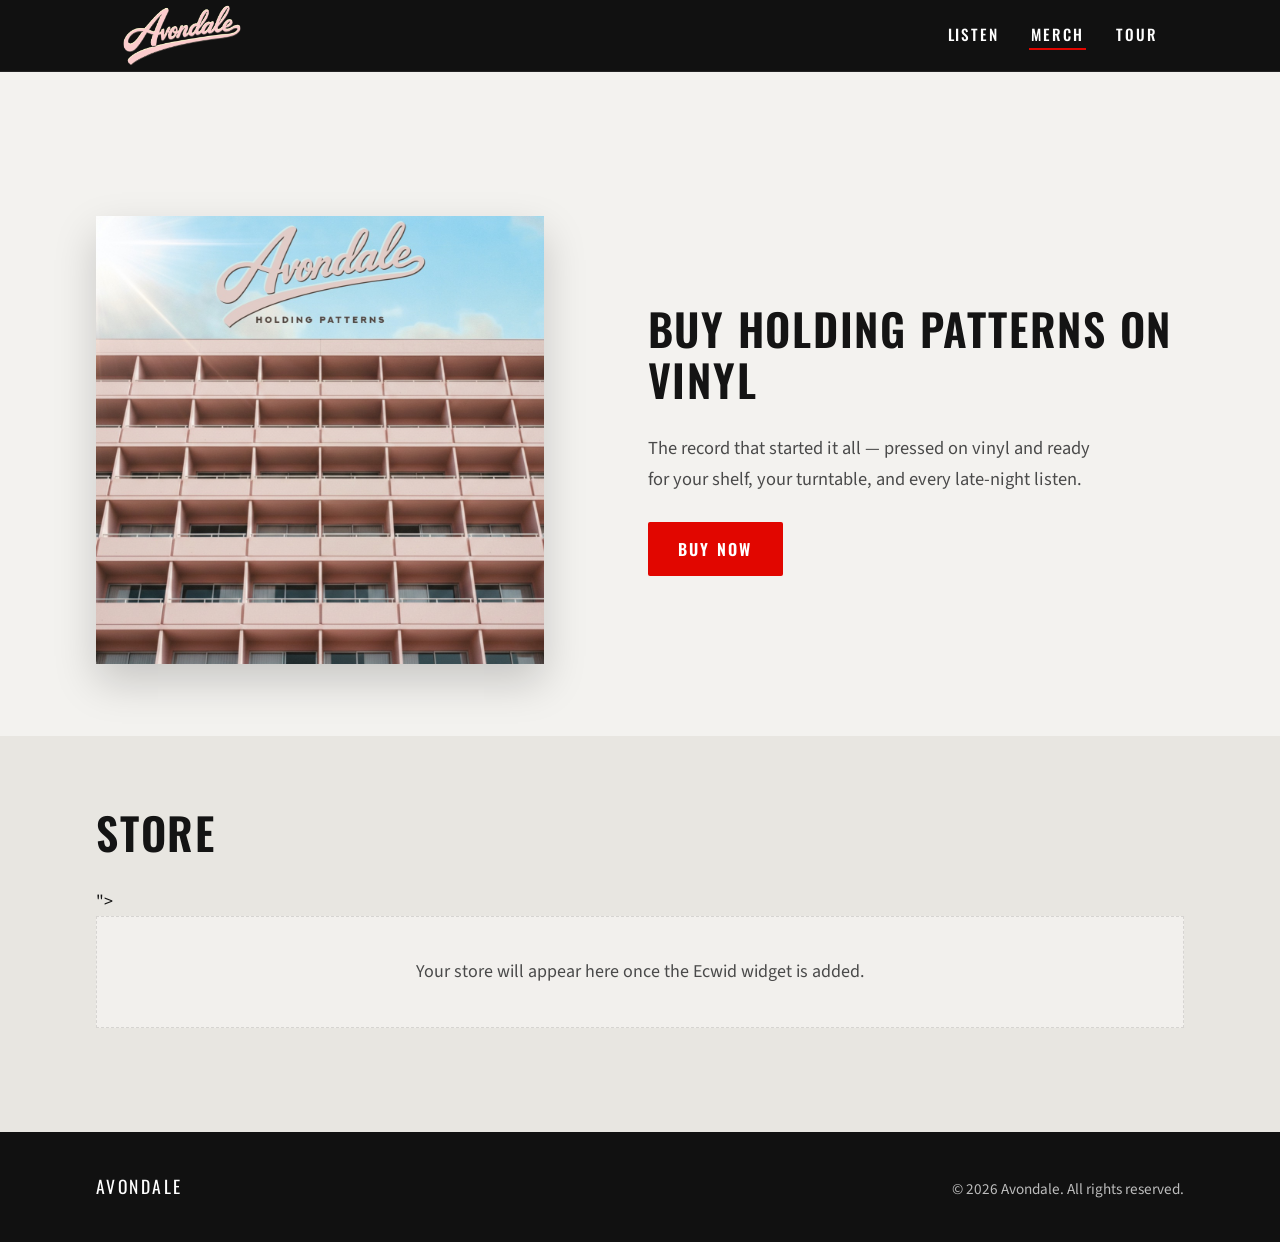
==== merch.html @ c60215fb "Add files via upload" ====
<!DOCTYPE html>
<html lang="en">
<head>
  <meta charset="UTF-8">
  <meta name="viewport" content="width=device-width, initial-scale=1.0">
  <meta name="description" content="Buy Holding Patterns on vinyl and shop official Avondale merch.">
  <title>Merch — Avondale</title>
  <link rel="preconnect" href="https://fonts.googleapis.com">
  <link rel="preconnect" href="https://fonts.gstatic.com" crossorigin>
  <link href="https://fonts.googleapis.com/css2?family=Oswald:wght@500;600&family=Source+Sans+3:wght@400;600&display=swap" rel="stylesheet">
  <link rel="stylesheet" href="css/styles.css">
</head>
<body class="page-merch">

  <!-- Same navigation pattern as the homepage -->
  <header class="site-header site-header--solid" id="top">
    <div class="nav-inner">
      <a class="logo-link" href="index.html" aria-label="Avondale — Home">
        <!-- REPLACE: images/logo.png with your band logo -->
        <img
          class="logo"
          src="images/logo.png"
          alt="Avondale"
          width="160"
          height="48"
        >
      </a>

      <button
        class="menu-toggle"
        type="button"
        aria-expanded="false"
        aria-controls="primary-nav"
        aria-label="Open menu"
      >
        <span class="menu-toggle-bar" aria-hidden="true"></span>
        <span class="menu-toggle-bar" aria-hidden="true"></span>
        <span class="menu-toggle-bar" aria-hidden="true"></span>
      </button>

      <nav class="primary-nav" id="primary-nav" aria-label="Primary">
        <ul class="nav-list">
          <li>
            <a
              class="nav-link"
              data-link="listen"
              href="#"
              target="_blank"
              rel="noopener noreferrer"
            >Listen</a>
          </li>
          <li>
            <a class="nav-link" href="merch.html" aria-current="page">Merch</a>
          </li>
          <li>
            <a class="nav-link" href="index.html#tour">Tour</a>
          </li>
        </ul>
      </nav>
    </div>
  </header>

  <main>

    <!-- =========================================================
         MERCH HERO / ALBUM FEATURE
         ========================================================= -->
    <section class="section merch-feature" aria-labelledby="merch-heading">
      <div class="section-inner merch-feature-inner">

        <!--
          ALBUM ART PLACEHOLDER
          Replace images/holding-patterns.jpg with your album cover.
          Keep the filename the same, or update the src below.
        -->
        <img
          class="album-art"
          src="images/holding-patterns.jpg"
          alt="Holding Patterns album cover"
          width="800"
          height="800"
          loading="lazy"
        >

        <div class="merch-copy">
          <h1 class="section-title" id="merch-heading">Buy Holding Patterns on Vinyl</h1>
          <p class="merch-text">
            The record that started it all — pressed on vinyl and ready for your shelf,
            your turntable, and every late-night listen.
          </p>
          <!-- Smooth-scrolls down to the store section -->
          <a class="btn" href="#store">Buy Now</a>
        </div>

      </div>
    </section>

    <!-- =========================================================
         STORE
         Paste your Ecwid (or other) store widget inside #store-widget.
         ========================================================= -->
    <section class="section store" id="store" aria-labelledby="store-heading">
      <div class="section-inner">
        <h2 class="section-title" id="store-heading">Store</h2>

        <!--
          ECWID WIDGET PLACEHOLDER
          ---------------------------------------------------------
          1. Log in to your Ecwid account and copy the store embed code.
          2. Paste that code INSIDE the <div id="store-widget"> below,
             replacing the comment that says "Paste Ecwid widget here".
          3. Save this file and refresh the page.
          ---------------------------------------------------------
          Do not put the widget code anywhere else on the page.
        -->
        <div id="<div id="my-store-139529005"></div>
        <div>
        <script data-cfasync="false" type="text/javascript" src="https://app.ecwid.com/script.js?139529005&data_platform=code&data_date=2026-07-20" charset="utf-8"></script><script type="text/javascript"> xProductBrowser("categoriesPerRow=3","views=grid(20,3) list(60) table(60)","categoryView=grid","searchView=list","id=my-store-139529005");</script>
        </div>">
          <!-- Paste Ecwid widget here -->
          <p class="store-placeholder">
            Your store will appear here once the Ecwid widget is added.
          </p>
        </div>

      </div>
    </section>

  </main>

  <footer class="site-footer">
    <div class="section-inner footer-inner">
      <p class="footer-brand">Avondale</p>
      <p class="footer-copy">&copy; <span id="year"></span> Avondale. All rights reserved.</p>
    </div>
  </footer>

  <script src="js/data-loader.js" defer></script>
  <script src="js/script.js" defer></script>
</body>
</html>
---- css/styles.css ----
/* =========================================================
   Avondale — Site Styles
   Plain CSS only. Organized by section.
   ========================================================= */

/* --- CSS VARIABLES --- */
:root {
  --background: #f3f2ef;
  --background-alt: #e8e6e1;
  --text: #141414;
  --text-muted: #4a4a4a;
  --accent: #e10600;
  --accent-hover: #b50500;
  --header-text: #ffffff;
  --overlay: rgba(0, 0, 0, 0.45);
  --border: rgba(20, 20, 20, 0.12);
  --spacing: 1.5rem;
  --spacing-lg: 4.5rem;
  --max-width: 68rem;
  --nav-height: 4.5rem;
  --font-display: "Oswald", "Arial Narrow", sans-serif;
  --font-body: "Source Sans 3", "Segoe UI", sans-serif;
  --transition: 0.25s ease;
}

/* --- BASE --- */
*, *::before, *::after { box-sizing: border-box; }

html { scroll-behavior: smooth; }

body {
  margin: 0;
  font-family: var(--font-body);
  font-size: 1.125rem;
  line-height: 1.65;
  color: var(--text);
  background: var(--background);
  -webkit-font-smoothing: antialiased;
}

img { max-width: 100%; height: auto; display: block; }

a {
  color: var(--accent);
  text-decoration-thickness: 1px;
  text-underline-offset: 0.2em;
  transition: color var(--transition), opacity var(--transition);
}

a:hover { color: var(--accent-hover); }

a:focus-visible,
button:focus-visible {
  outline: 2px solid var(--accent);
  outline-offset: 3px;
}

h1, h2, h3 {
  font-family: var(--font-display);
  font-weight: 600;
  letter-spacing: 0.04em;
  text-transform: uppercase;
  line-height: 1.15;
  margin: 0 0 1rem;
}

p { margin: 0 0 1rem; }
ul { margin: 0; padding: 0; list-style: none; }

/* --- LAYOUT --- */
.section { padding: var(--spacing-lg) var(--spacing); }
.section-inner { max-width: var(--max-width); margin: 0 auto; }
.section-title {
  font-size: clamp(1.85rem, 4vw, 2.75rem);
  margin-bottom: 1.75rem;
}

/* --- HEADER / NAV --- */
.site-header {
  position: absolute;
  top: 1; left: 0; right: 0;
  z-index: 100;
  height: var(--nav-height);
  color: var(--header-text);
}

.site-header--solid {
  position: sticky;
  background: #111;
  border-bottom: 1px solid rgba(255, 255, 255, 0.08);
}

.nav-inner {
  max-width: var(--max-width);
  margin: 0 auto;
  padding: 0 var(--spacing);
  height: 100%;
  display: flex;
  align-items: center;
  justify-content: space-between;
  gap: 1rem;
}

.logo-link {
  display: inline-flex;
  align-items: center;
  text-decoration: none;
}

.logo {
  height: 6rem;
  width: auto;
  object-fit: contain;
  transition: opacity var(--transition), transform var(--transition);
}

.logo-link:hover .logo {
  opacity: 0.85;
  transform: scale(1.02);
}

.nav-list {
  display: flex;
  align-items: center;
  gap: 1.75rem;
}

.nav-link {
  font-family: var(--font-display);
  font-size: 0.95rem;
  font-weight: 500;
  letter-spacing: 0.12em;
  text-transform: uppercase;
  text-decoration: none;
  color: var(--header-text);
  padding: 0.55rem 0.15rem;
  position: relative;
}

.nav-link::after {
  content: "";
  position: absolute;
  left: 0; right: 0; bottom: 0.2rem;
  height: 2px;
  background: var(--accent);
  transform: scaleX(0);
  transform-origin: left;
  transition: transform var(--transition);
}

.nav-link:hover,
.nav-link[aria-current="page"] { color: #fff; }

.nav-link:hover::after,
.nav-link[aria-current="page"]::after { transform: scaleX(1); }

.menu-toggle {
  display: none;
  width: 2.75rem;
  height: 2.75rem;
  padding: 0;
  border: 0;
  background: transparent;
  cursor: pointer;
  flex-direction: column;
  justify-content: center;
  align-items: center;
  gap: 0.35rem;
}

.menu-toggle-bar {
  display: block;
  width: 1.4rem;
  height: 2px;
  background: #fff;
  transition: transform var(--transition), opacity var(--transition);
}

.menu-toggle[aria-expanded="true"] .menu-toggle-bar:nth-child(1) {
  transform: translateY(7.5px) rotate(45deg);
}
.menu-toggle[aria-expanded="true"] .menu-toggle-bar:nth-child(2) { opacity: 0; }
.menu-toggle[aria-expanded="true"] .menu-toggle-bar:nth-child(3) {
  transform: translateY(-7.5px) rotate(-45deg);
}

/* --- HERO --- */
.hero {
  position: relative;
  min-height: 100vh;
  min-height: 100svh;
  overflow: hidden;
  background: #1a1a1a;
}

.hero-image {
  width: 100%;
  height: 100%;
  min-height: 100vh;
  min-height: 100svh;
  object-fit: cover;
  object-position: center;
}

.hero-overlay {
  position: absolute;
  inset: 0;
  background: linear-gradient(
    to bottom,
    rgba(0, 0, 0, 0.55) 0%,
    var(--overlay) 40%,
    rgba(0, 0, 0, 0.35) 100%
  );
  pointer-events: none;
}

/* --- ABOUT --- */
.about-bio p {
  max-width: 40rem;
  font-size: 1.2rem;
  color: var(--text-muted);
}

.about-bio p:last-child { margin-bottom: 0; }

/* --- TOUR --- */
.tour { background: var(--background-alt); }

.tour-list { border-top: 1px solid var(--border); }

.tour-item {
  display: grid;
  grid-template-columns: 8rem 1fr 1fr;
  gap: 1rem;
  align-items: baseline;
  padding: 1.25rem 0;
  border-bottom: 1px solid var(--border);
  transition: background-color var(--transition), padding-left var(--transition);
}

.tour-item:hover {
  background: rgba(255, 255, 255, 0.45);
  padding-left: 0.5rem;
}

.tour-date {
  font-family: var(--font-display);
  font-size: 1.05rem;
  letter-spacing: 0.06em;
  text-transform: uppercase;
  color: var(--accent);
}

.tour-city { font-weight: 600; }
.tour-venue,
.tour-empty { color: var(--text-muted); }
.tour-empty { font-style: italic; }

/* --- MERCH --- */
.merch-feature {
  padding-top: calc(var(--nav-height) + var(--spacing-lg));
}

.merch-feature-inner {
  display: grid;
  grid-template-columns: minmax(0, 1fr) minmax(0, 1.1fr);
  gap: clamp(2rem, 5vw, 4rem);
  align-items: center;
}

.album-art {
  width: 100%;
  max-width: 28rem;
  aspect-ratio: 1 / 1;
  object-fit: cover;
  background: #222;
  box-shadow: 0 18px 40px rgba(0, 0, 0, 0.18);
  transition: transform 0.4s ease;
}

.album-art:hover { transform: scale(1.015); }

.merch-text {
  max-width: 28rem;
  color: var(--text-muted);
  font-size: 1.15rem;
  margin-bottom: 1.75rem;
}

.btn {
  display: inline-flex;
  align-items: center;
  justify-content: center;
  min-height: 3.15rem;
  padding: 0.85rem 1.9rem;
  font-family: var(--font-display);
  font-size: 1rem;
  font-weight: 600;
  letter-spacing: 0.14em;
  text-transform: uppercase;
  text-decoration: none;
  color: #fff;
  background: var(--accent);
  border: 0;
  border-radius: 2px;
  transition: background-color var(--transition), transform var(--transition);
}

.btn:hover {
  background: var(--accent-hover);
  color: #fff;
  transform: translateY(-2px);
}

.store {
  background: var(--background-alt);
  padding-bottom: 6.5rem;
}

#store-widget { min-height: 8rem; }

.store-placeholder {
  margin: 0;
  padding: 2.5rem 1.5rem;
  text-align: center;
  color: var(--text-muted);
  border: 1px dashed var(--border);
  background: rgba(255, 255, 255, 0.4);
}

/* --- FOOTER --- */
.site-footer {
  padding: 2.5rem var(--spacing);
  background: #111;
  color: rgba(255, 255, 255, 0.72);
}

.footer-inner {
  display: flex;
  flex-wrap: wrap;
  justify-content: space-between;
  gap: 0.75rem 1.5rem;
  align-items: baseline;
}

.footer-brand {
  margin: 0;
  font-family: var(--font-display);
  font-size: 1.1rem;
  letter-spacing: 0.14em;
  text-transform: uppercase;
  color: #fff;
}

.footer-copy { margin: 0; font-size: 0.95rem; }

/* --- TABLET --- */
@media (max-width: 900px) {
  :root { --spacing-lg: 3.5rem; }

  .tour-item {
    grid-template-columns: 7rem 1fr;
  }

  .tour-venue { grid-column: 2; }

  .merch-feature-inner { grid-template-columns: 1fr; }
  .album-art { max-width: 22rem; }
}

/* --- MOBILE --- */
@media (max-width: 700px) {
  :root {
    --spacing: 1.15rem;
    --spacing-lg: 3rem;
    --nav-height: 4rem;
  }

  .menu-toggle { display: flex; }

  .primary-nav {
    position: absolute;
    top: var(--nav-height);
    left: 0; right: 0;
    background: rgba(10, 10, 10, 0.96);
    max-height: 0;
    overflow: hidden;
    transition: max-height 0.35s ease;
  }

  .primary-nav.is-open { max-height: 18rem; }

  .nav-list {
    flex-direction: column;
    align-items: stretch;
    gap: 0;
    padding: 0.5rem 0 1rem;
  }

  .nav-link {
    display: block;
    padding: 1rem var(--spacing);
    font-size: 1.05rem;
    min-height: 3rem;
  }

  .nav-link::after { display: none; }

  .hero,
  .hero-image {
    min-height: 85vh;
    min-height: 85svh;
  }

  .tour-item {
    grid-template-columns: 1fr;
    gap: 0.25rem;
    padding: 1.35rem 0;
  }

  .tour-venue { grid-column: 1; }
  .btn { width: 100%; max-width: 20rem; }
  .footer-inner { flex-direction: column; }
}

@media (prefers-reduced-motion: reduce) {
  html { scroll-behavior: auto; }
  *, *::before, *::after {
    transition-duration: 0.01ms !important;
    animation-duration: 0.01ms !important;
  }
}
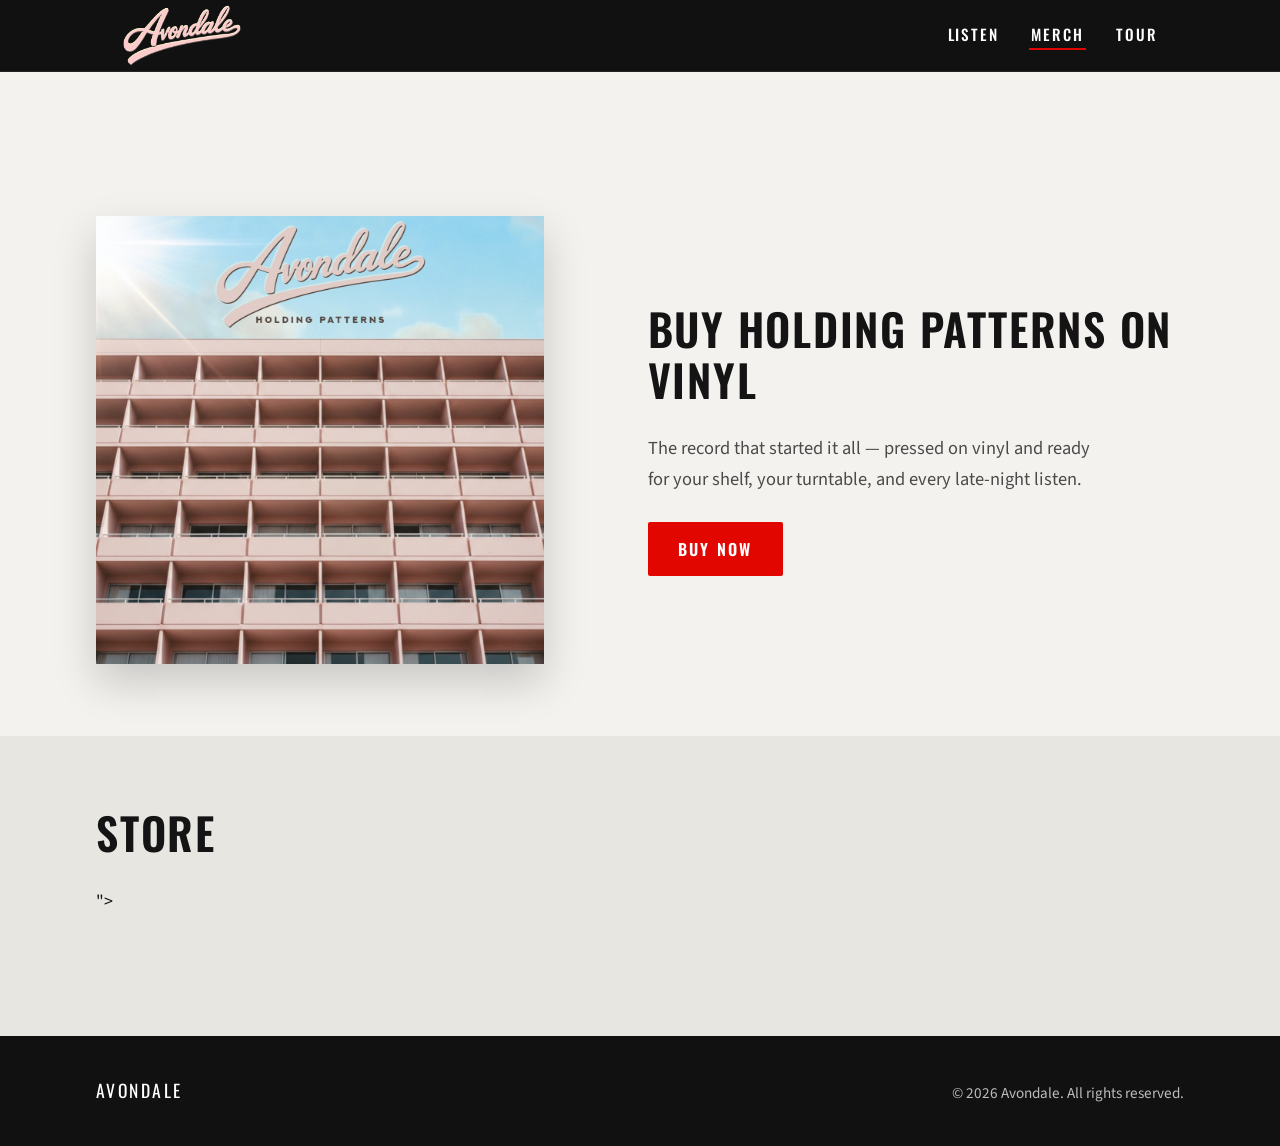
==== commit 32f25157: "Update merch.html" ====
--- a/merch.html
+++ b/merch.html
@@ -117,9 +117,6 @@
         <div>
         <script data-cfasync="false" type="text/javascript" src="https://app.ecwid.com/script.js?139529005&data_platform=code&data_date=2026-07-20" charset="utf-8"></script><script type="text/javascript"> xProductBrowser("categoriesPerRow=3","views=grid(20,3) list(60) table(60)","categoryView=grid","searchView=list","id=my-store-139529005");</script>
         </div>">
-          <!-- Paste Ecwid widget here -->
-          <p class="store-placeholder">
-            Your store will appear here once the Ecwid widget is added.
           </p>
         </div>
 
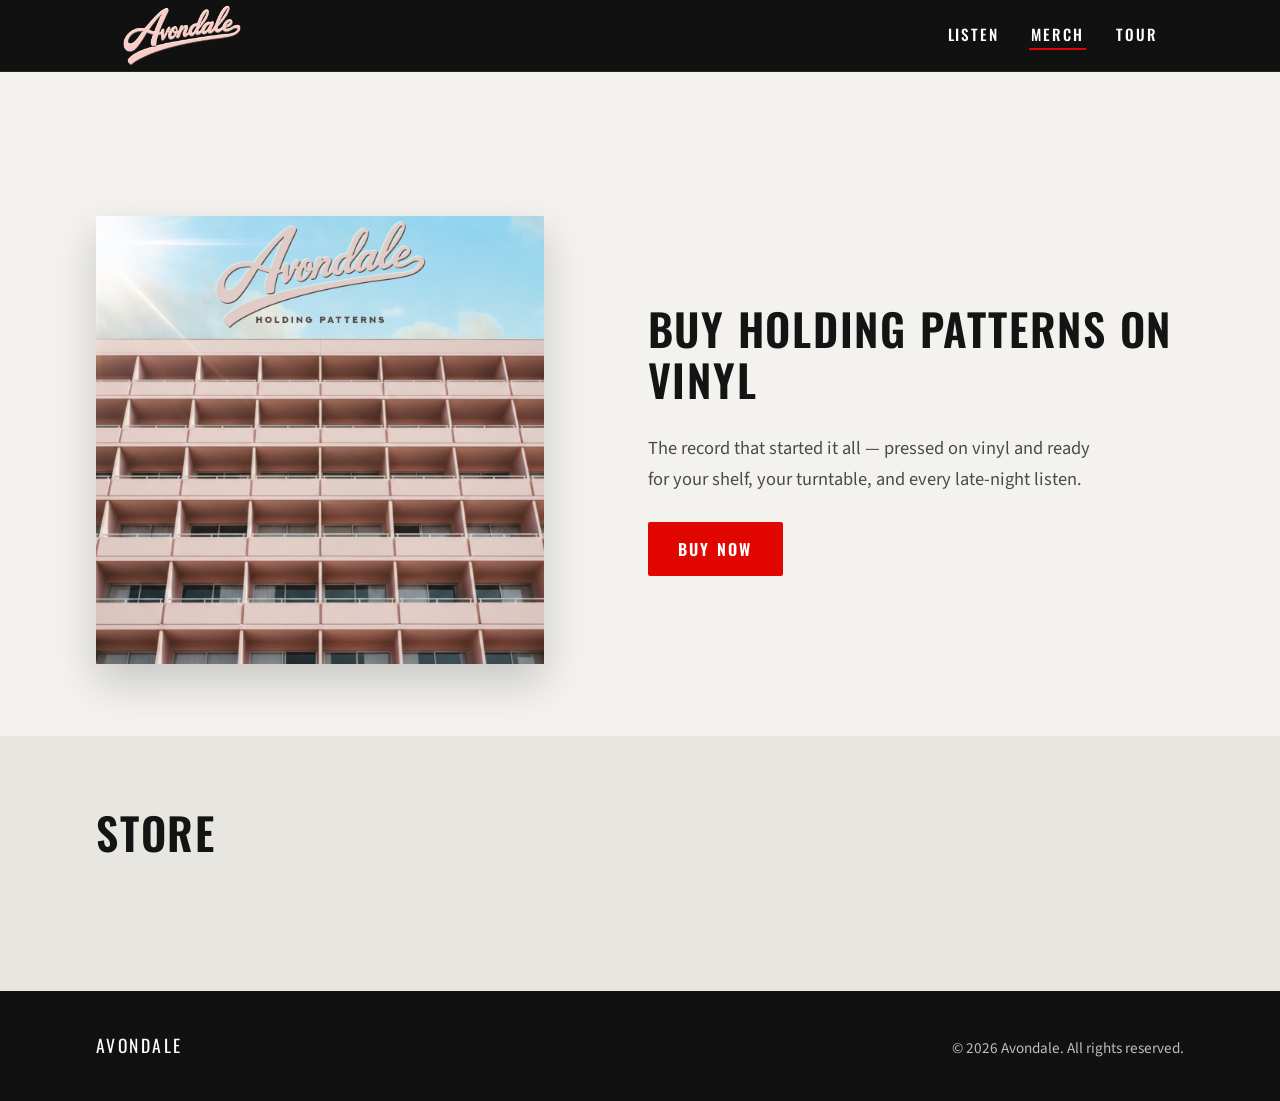
==== commit cb3fab91: "Update merch.html" ====
--- a/merch.html
+++ b/merch.html
@@ -116,7 +116,7 @@
         <div id="<div id="my-store-139529005"></div>
         <div>
         <script data-cfasync="false" type="text/javascript" src="https://app.ecwid.com/script.js?139529005&data_platform=code&data_date=2026-07-20" charset="utf-8"></script><script type="text/javascript"> xProductBrowser("categoriesPerRow=3","views=grid(20,3) list(60) table(60)","categoryView=grid","searchView=list","id=my-store-139529005");</script>
-        </div>">
+        </div>
           </p>
         </div>
 
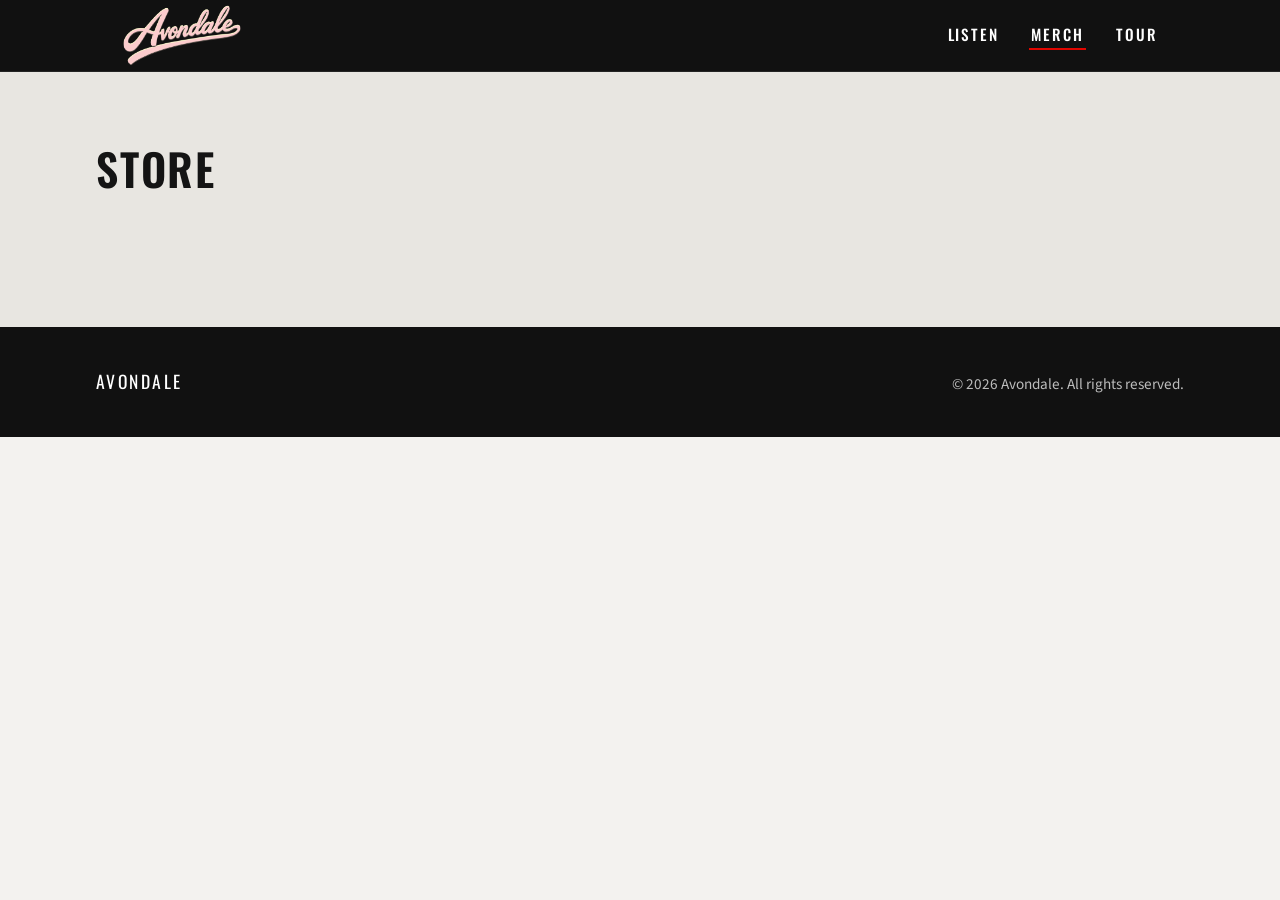
==== commit a85e81ff: "Update merch.html" ====
--- a/merch.html
+++ b/merch.html
@@ -61,40 +61,6 @@
   </header>
 
   <main>
-
-    <!-- =========================================================
-         MERCH HERO / ALBUM FEATURE
-         ========================================================= -->
-    <section class="section merch-feature" aria-labelledby="merch-heading">
-      <div class="section-inner merch-feature-inner">
-
-        <!--
-          ALBUM ART PLACEHOLDER
-          Replace images/holding-patterns.jpg with your album cover.
-          Keep the filename the same, or update the src below.
-        -->
-        <img
-          class="album-art"
-          src="images/holding-patterns.jpg"
-          alt="Holding Patterns album cover"
-          width="800"
-          height="800"
-          loading="lazy"
-        >
-
-        <div class="merch-copy">
-          <h1 class="section-title" id="merch-heading">Buy Holding Patterns on Vinyl</h1>
-          <p class="merch-text">
-            The record that started it all — pressed on vinyl and ready for your shelf,
-            your turntable, and every late-night listen.
-          </p>
-          <!-- Smooth-scrolls down to the store section -->
-          <a class="btn" href="#store">Buy Now</a>
-        </div>
-
-      </div>
-    </section>
-
     <!-- =========================================================
          STORE
          Paste your Ecwid (or other) store widget inside #store-widget.
